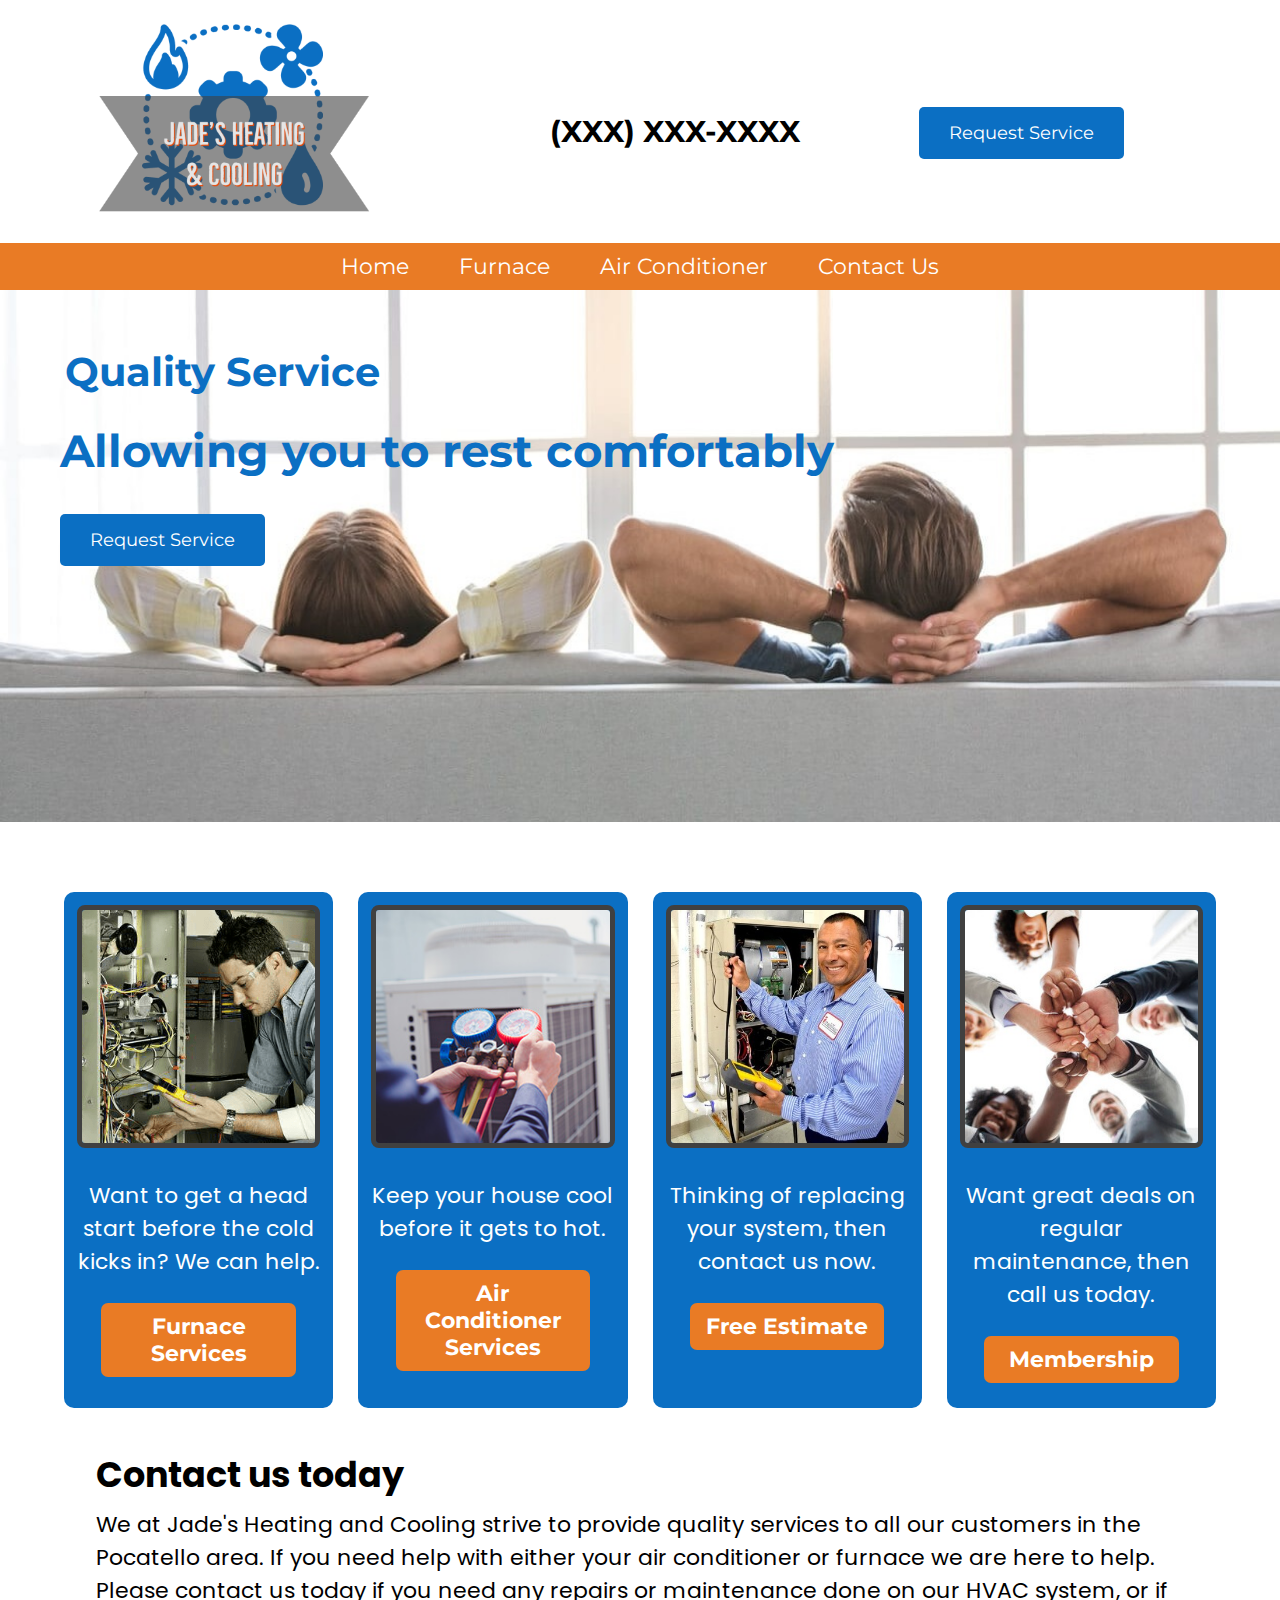
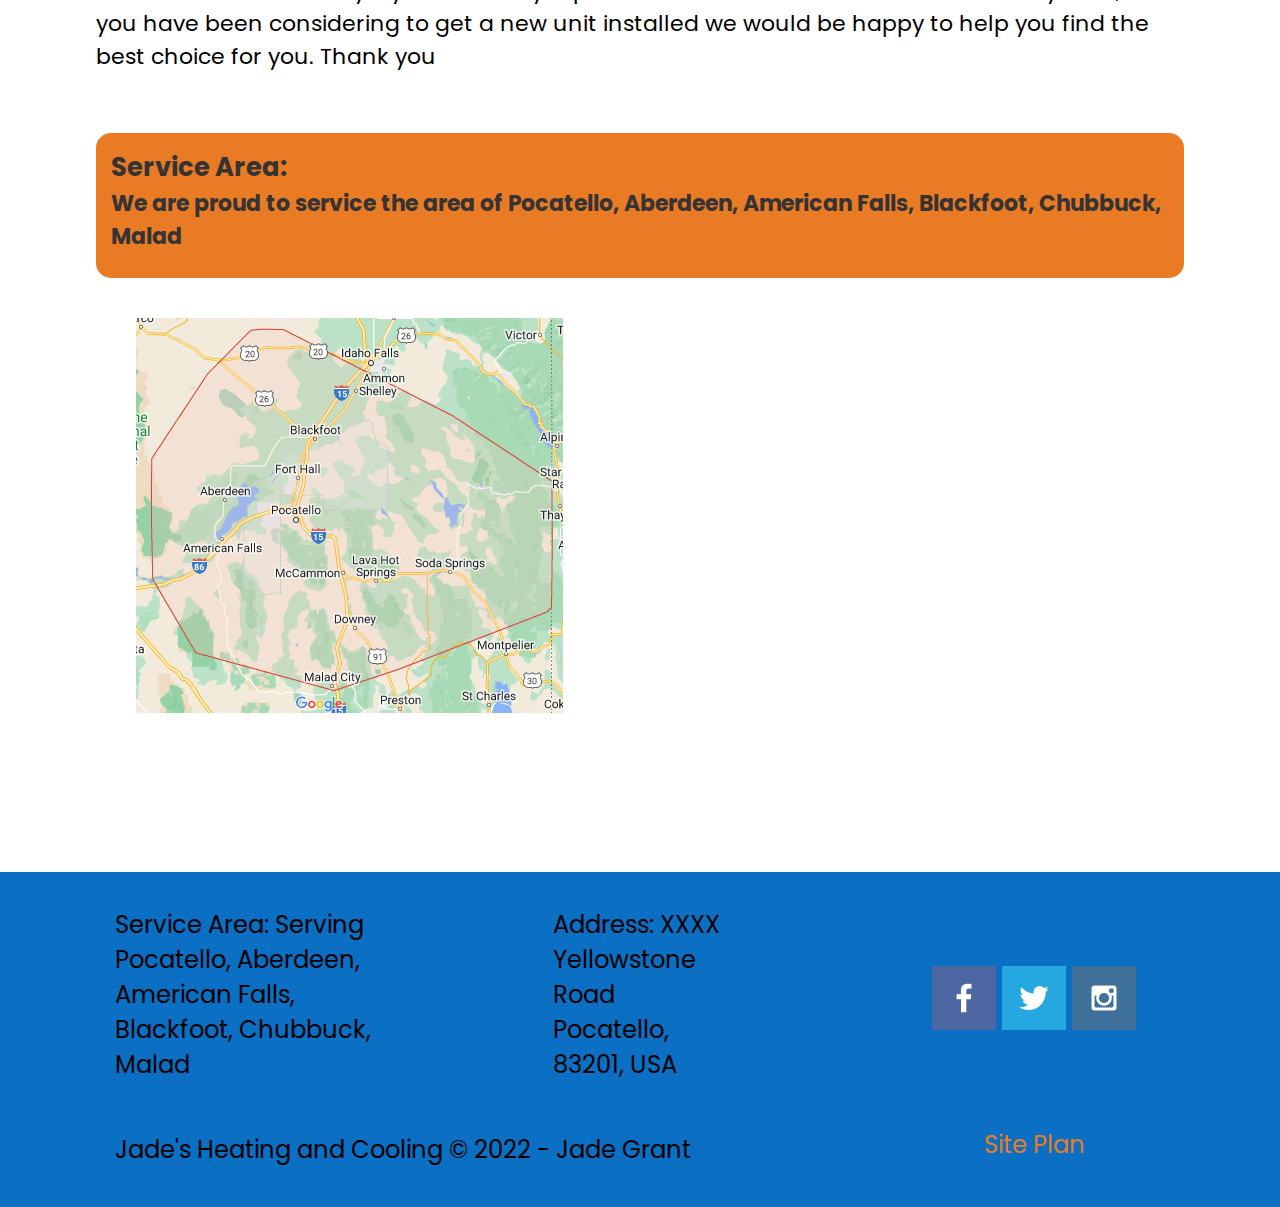
==== jadeshvac/index.html @ 825018c3 "new file:   jadeshvac/images/area-map.png 	modified:   jadeshvac/images/furnace-inspection.jpg 	modi" ====
<!DOCTYPE html>
<html lang="en">
<head>
    <meta charset="UTF-8">
    <meta http-equiv="X-UA-Compatible" content="IE=edge">
    <meta name="viewport" content="width=device-width, initial-scale=1.0">
    <title>Jade's Heating and Cooling | Home</title>
    <link rel="stylesheet" href="styles/style.css">
</head>
<body>
<div id="content">
<header> 
    <div class="header-top">
        <a id="logo_link" href="index.html">
            <img class="logo"  src="images/logo-trans.png" alt="jade's heating and cooling logo">
        </a>
        <h1 class="phone-number">(XXX) XXX-XXXX</h1>
        <div class="button-box"> 
            <a class="request-button" href="contactus.html">Request Service</a>
        </div>
    </div>
    <nav>
        <a href="index.html">Home</a>
        <a href="furnace.html">Furnace</a>
        <a href="air-conditioner.html">Air Conditioner</a>
        <a href="contactus.html">Contact Us</a>
    </nav>
</header>

<div id="hero">  
    <img id="hero-img" src="images/home-comfort.jpg" alt="Two people leaning back comfortably on a couch"> 
    <h2>Quality Service</h2>
    <h1>Allowing you to rest comfortably</h1> 
    <div class="hero-button-box"> 
         <a class="request-button" href="contactus.html">Request Service</a>
    </div>
</div>

<main> 
    <div class="home-grid">
        <section id="furnace" class="card"> 
            <a href="furnace.html">
            <img class="card-img" src="images/technician-working.png" alt="Man working on furnace">
            <p>Want to get a head start before the cold kicks in? We can help.</p>
            <div class="card-button">
                <h2>Furnace Services</h2>
            </div>
            </a>
        </section>

        <section id="air-conditioner" class="card"> 
            <a href="air-conditioner.html">
            <img class="card-img" src="images/ac-service.jpg" alt="Man working on AC">
            <p>Keep your house cool before it gets to hot.</p>
            <div class="card-button">
                <h2>Air Conditioner Services</h2>
            </div>
            </a>
        </section>

        <section id="estimates" class="card"> 
            <a href="contactus.html">
            <img class="card-img" src="images/furnace-inspection.jpg" alt="Man inspecting furnace ">
            <p>Thinking of replacing your system, then contact us now.</p>
            <div class="card-button">
                <h2>Free Estimate</h2>
            </div>
            </a>
        </section>

        <section id="membership" class="card"> 
            <a href="contactus.html">
            <img class="card-img" src="images/successful-happy-business-team.jpg" alt="group of people putting there fists together">
            <p>Want great deals on regular maintenance, then call us today.</p>
            <div class="card-button">
                <h2>Membership</h2>
            </div>
            </a>
        </section>
        </div>

    <div class="information"> 
        <h1 class="msg-title">Contact us today</h1>
        <p>We at Jade's Heating and Cooling strive to provide quality services to all our customers in the Pocatello
            area. If you need help with either your air conditioner or furnace we are here to help. Please contact
            us today if you need any repairs or maintenance done on our HVAC system, or if you have been
            considering to get a new unit installed we would be happy to help you find the best choice for you. Thank you</p>
        <div class="service-background">
            <h3>Service Area:</h3>
            <h4>We are proud to service the area of Pocatello, Aberdeen, American Falls, Blackfoot, Chubbuck, Malad</h4>
        </div>
        <img src="images/area-map.png" alt="Map of the area"> 
    </div>

</main> 
<footer> 
    <p class="site-plan"><a href="siteplan.html">Site Plan</a></p>
    <p class="service-area">Service Area:
        Serving Pocatello, Aberdeen, American Falls, Blackfoot, Chubbuck, Malad </p>
    <p class="address"> Address:
        XXXX Yellowstone Road
        Pocatello, 83201, USA</p>
    <p class="copy-right">Jade's Heating and Cooling &copy; 2022 - Jade Grant</p>

    <div class="social">
        <a href="https://facebook.com" target="_blank">
            <img src="images/facebook.png" alt="fb icon">
        </a>
        <a href="https://twitter.com" target="_blank">
            <img src="images/twitter.png" alt="twitter icon">
        </a>
        <a href="https://instagram.com" target="_blank">
            <img src="images/instagram.png" alt="instagram icon">
        </a>
    </div>
</footer>
</div>
</body>

</html>
---- jadeshvac/styles/style.css ----
@import url('https://fonts.googleapis.com/css2?family=Montserrat:wght@700&family=Poppins&family=Roboto&display=swap');




body {
    background-color: white;
    font-family: "Poppins", "Roboto", "sans-serif";
    font-size: 22px;
    margin: 0;
    padding: 0;
}

header{
    font-family: "Montserrat", serif;
}
.header-top{
    max-width: 1100px ;
    display: grid;
    grid-template-columns: repeat(1fr, 3) ;
    width: 85%;
    margin: auto;
    margin-top: 20px;
}
#logo_link {
    width: 275px;
    grid-column: 1/2 ;
    margin-bottom: 20px;
}  
.logo{
    width: 275px;
}
.phone-number{ 
    margin: auto;
    width: 100%;
    grid-column: 2/3;
    font-size: 30px;
    text-align: center;
}
.button-box{
    margin: auto;
    grid-column: 3/4;
    text-align: center;
}

nav {
    background-color: #E97B25;
    display: flex;
    justify-content: center;
}
nav a{
    text-align: center;
    color: white;
    text-decoration: none;
    font-size: 1em;
    padding: 10px;
    padding-left: 25px;
    padding-right: 25px;
}
nav a:hover{
    background-color: #0b6fc3;
    color: white;
}

#hero {
    margin-bottom: 70px;
    display: grid;
    grid-template-rows: .5fr 1fr 1fr 1fr 3fr;
    color: #0b6fc3;
    font-family: "Montserrat", serif;
}
#hero-img{
    width: 100%; 
    grid-column: 1/3;
    grid-row: 1/7;
    z-index: -1;
}
#hero h2 {
    font-size: 40px;
    margin: auto 55px;
    grid-column: 1/2;
    grid-row: 2/3;
    color: #0b6fc3;
}
#hero h1{
    grid-column: 1/2;
    grid-row: 3/4;
    margin: auto 60px;
    font-size: 45px;
    margin-top: 10px;  
}
.hero-button-box{
    grid-column: 1/2;
    grid-row: 4/5;
    margin: auto 60px;
    margin-top: 30px;
}

.request-button{
    background-color: #0b6fc3;
    color: white;
    text-decoration: none;
    font-size: 18px;
    padding: 15px 30px;
    margin-top: 50px;
    border-radius: 5px;
}
.request-button:hover {
    background-color: #0b6fc3;
    color: #404040;
}


.home-grid{
    display: grid;
    grid-template-columns: 1fr 1fr 1fr 1fr;
    grid-gap: 25px;
    margin: auto;
    width: 90%
}
#furnace {
    grid-column: 1/2;
}
#air-conditioner {
    grid-column: 2/3;
}
#estimates {
    grid-column: 3/4;
}
#membership {
    grid-column: 4/5;
}

.card{
    background-color: #0b6fc3;
    padding: 13px 13px 20px 13px;
    text-decoration: none;
    text-align: center;
    border-radius: 10px;
}
.card-img{
    border: 5px solid #404040;
    width: 100%;
    border-radius: 8px;
    box-sizing: border-box;
}
.card-button:hover{
    opacity: .85;
    transform: scale(1.05);
    
}
.card-button {
    width: 80%;
    margin: 5px auto;
    background-color: #E97B25;
    margin-top: 10px;
    border-radius: 7px;
    font-family: "Montserrat", serif;

}
.card a{
    text-decoration: none;
    color: white;
}
h2 {
    margin: 0;
    font-size: 1em;
    color: white;
    padding: 10px;
}
main section p {
    margin-bottom: 25px;
    
} 



.information{
    max-width: 1100px ;
    width: 85%;
    margin: auto;
}
.msg-title{
    font-size: 35px;
    margin-top: 40px;
    margin-bottom: -15px;
}
.information p{
    margin-bottom: 60px;
}
.service-background{
    background-color: #E97B25;
    color: #353333;
    padding: 15px;
    border-radius: 15px;
    margin: auto;
    margin-bottom: 40px;    
}
.information h3 {
    margin: auto;
}
.information h4 {
    margin: auto;
    margin-bottom: 10px;
}
.information img{
    margin-left: 40px;
}



footer{
    background-color: #0b6fc3;
    padding: 10px 100px 25px 100px;
    margin-top: 150px;
    display: grid;
    grid-template-columns: 1fr .5fr .7fr .5fr 1fr;
    grid-template-rows: 3fr 1fr;
}
footer a:hover{
    color: white;
    text-decoration: underline;
}
.service-area {
    grid-column: 1/2;
    grid-row: 1/2;
    margin: auto;
    padding: 15px;     
}
.address{
    grid-column: 3/4;
    grid-row: 1/2;
    margin: auto;
    padding: 15px;   
}
.social {
    grid-column: 5/6;
    grid-row: 1/2;
    margin: auto;
    padding: 15px; 
}
footer .social img {
    padding-top: 15px;
}  
.copy-right{
    grid-column: 1/5;
    grid-row: 2/3;
    margin: auto 0;
    margin-top: 10px;
    padding: 15px; 
}
footer p {
    font-size: 1.1em;
} 
footer a {
    color: #E97B25;
    text-decoration: none;
}
.site-plan {
    grid-column: 5/6;
    grid-row: 2/3;
    margin: auto 0;
    text-align: center;
    padding: 15px; 
}
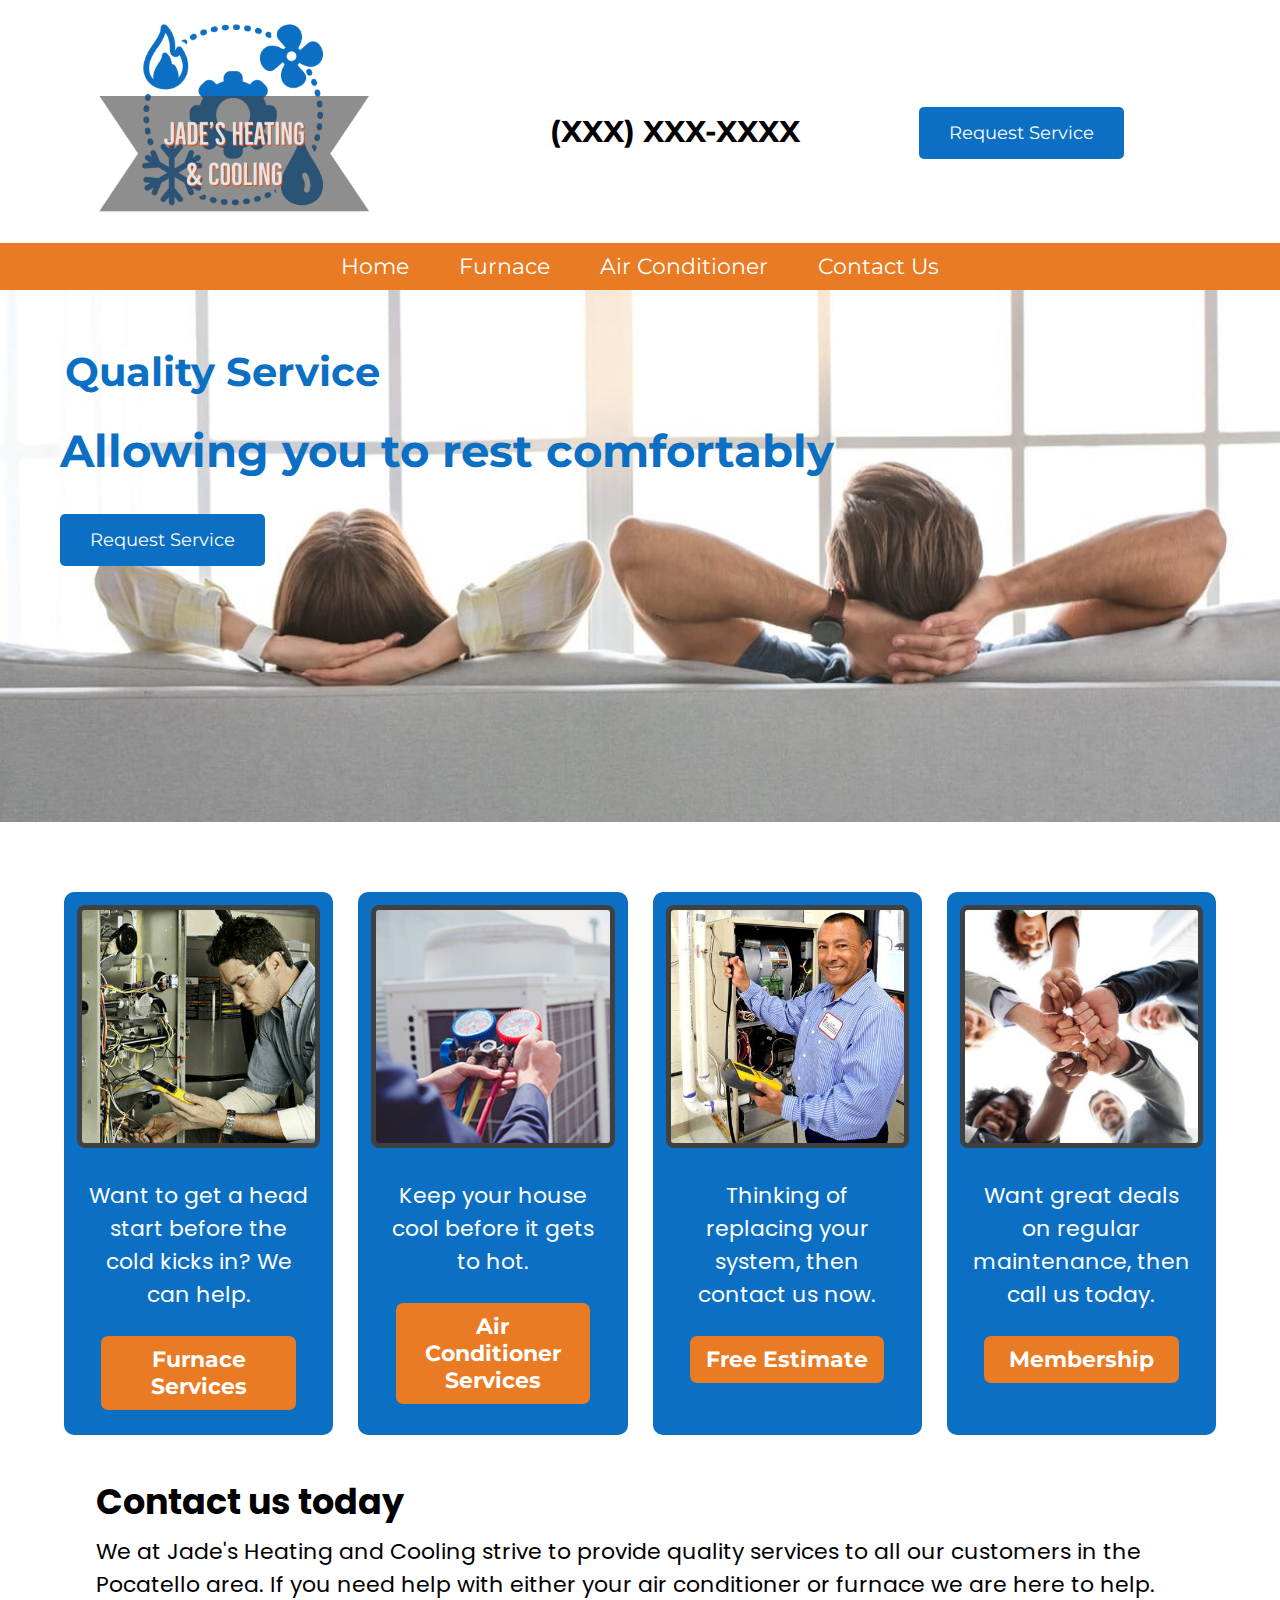
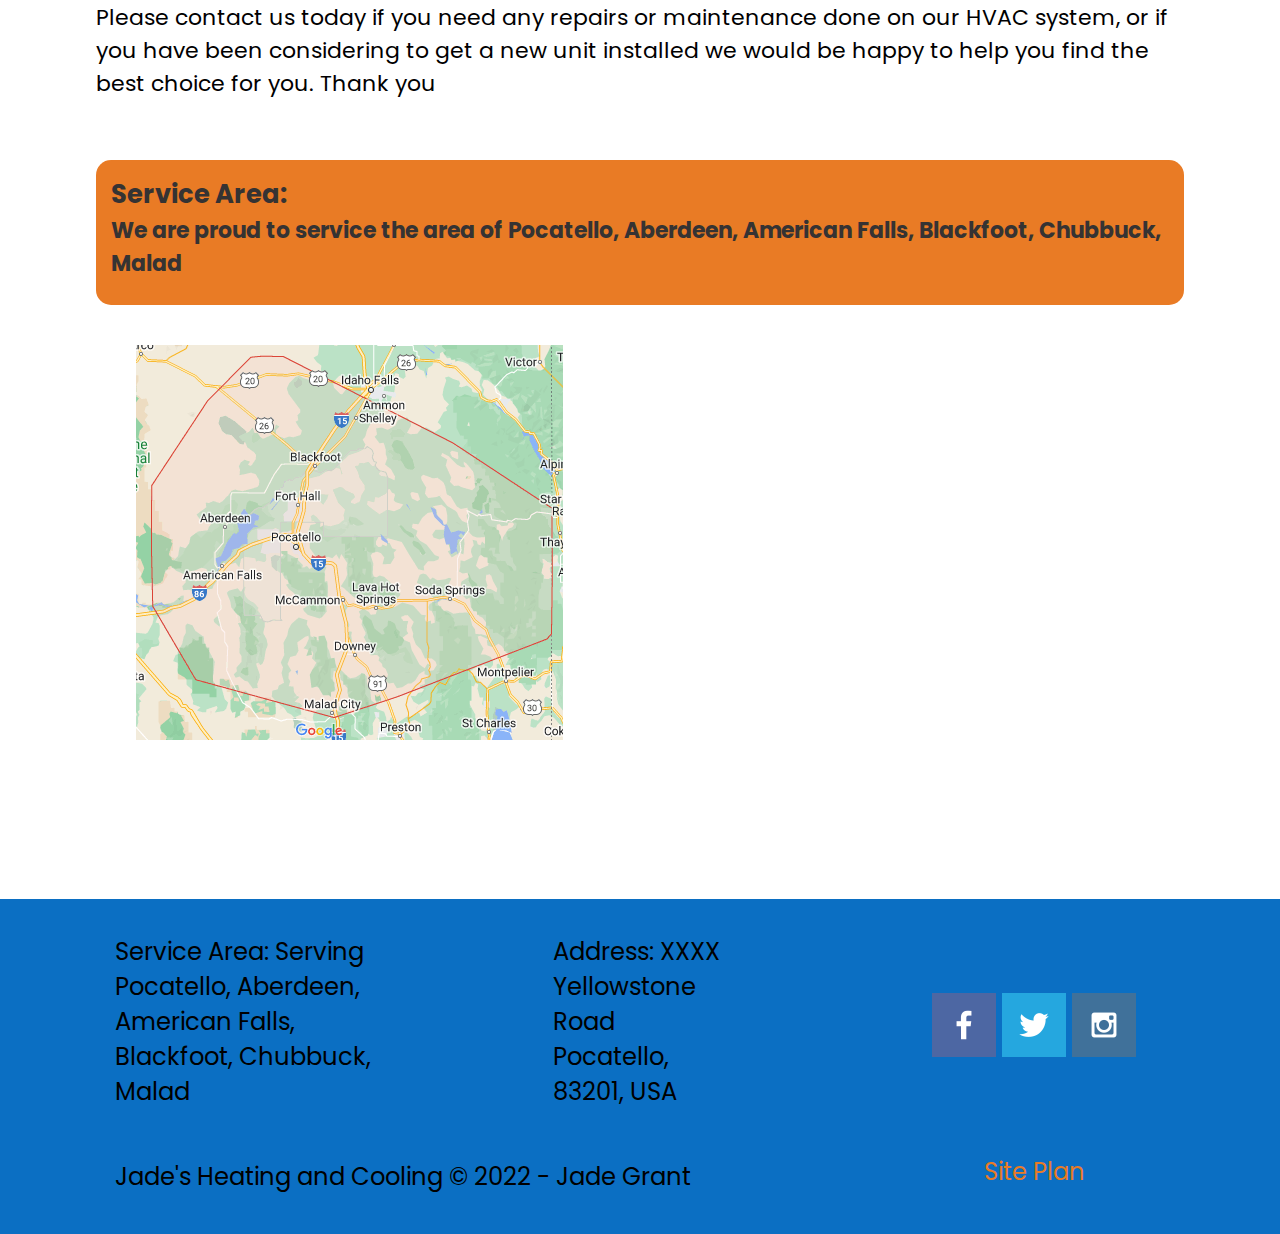
==== commit 4bdb32ff: "modified:   jadeshvac/index.html 	modified:   jadeshvac/styles/style.css" ====
--- a/jadeshvac/index.html
+++ b/jadeshvac/index.html
@@ -37,7 +37,7 @@
 </div>
 
 <main> 
-    <div class="home-grid">
+    <div class="content-grid">
         <section id="furnace" class="card"> 
             <a href="furnace.html">
             <img class="card-img" src="images/technician-working.png" alt="Man working on furnace">
--- a/jadeshvac/styles/style.css
+++ b/jadeshvac/styles/style.css
@@ -1,8 +1,4 @@
-
 @import url('https://fonts.googleapis.com/css2?family=Montserrat:wght@700&family=Poppins&family=Roboto&display=swap');
-
-
-
 
 body {
     background-color: white;
@@ -63,6 +59,7 @@
     color: white;
 }
 
+
 #hero {
     margin-bottom: 70px;
     display: grid;
@@ -97,6 +94,7 @@
     margin-top: 30px;
 }
 
+
 .request-button{
     background-color: #0b6fc3;
     color: white;
@@ -108,11 +106,12 @@
 }
 .request-button:hover {
     background-color: #0b6fc3;
-    color: #404040;
-}
-
-
-.home-grid{
+    color: #888888;
+}
+
+
+
+.content-grid{
     display: grid;
     grid-template-columns: 1fr 1fr 1fr 1fr;
     grid-gap: 25px;
@@ -131,6 +130,7 @@
 #membership {
     grid-column: 4/5;
 }
+
 
 .card{
     background-color: #0b6fc3;
@@ -171,7 +171,8 @@
 }
 main section p {
     margin-bottom: 25px;
-    
+    padding-left: 10px;
+    padding-right: 10px;
 } 
 
 
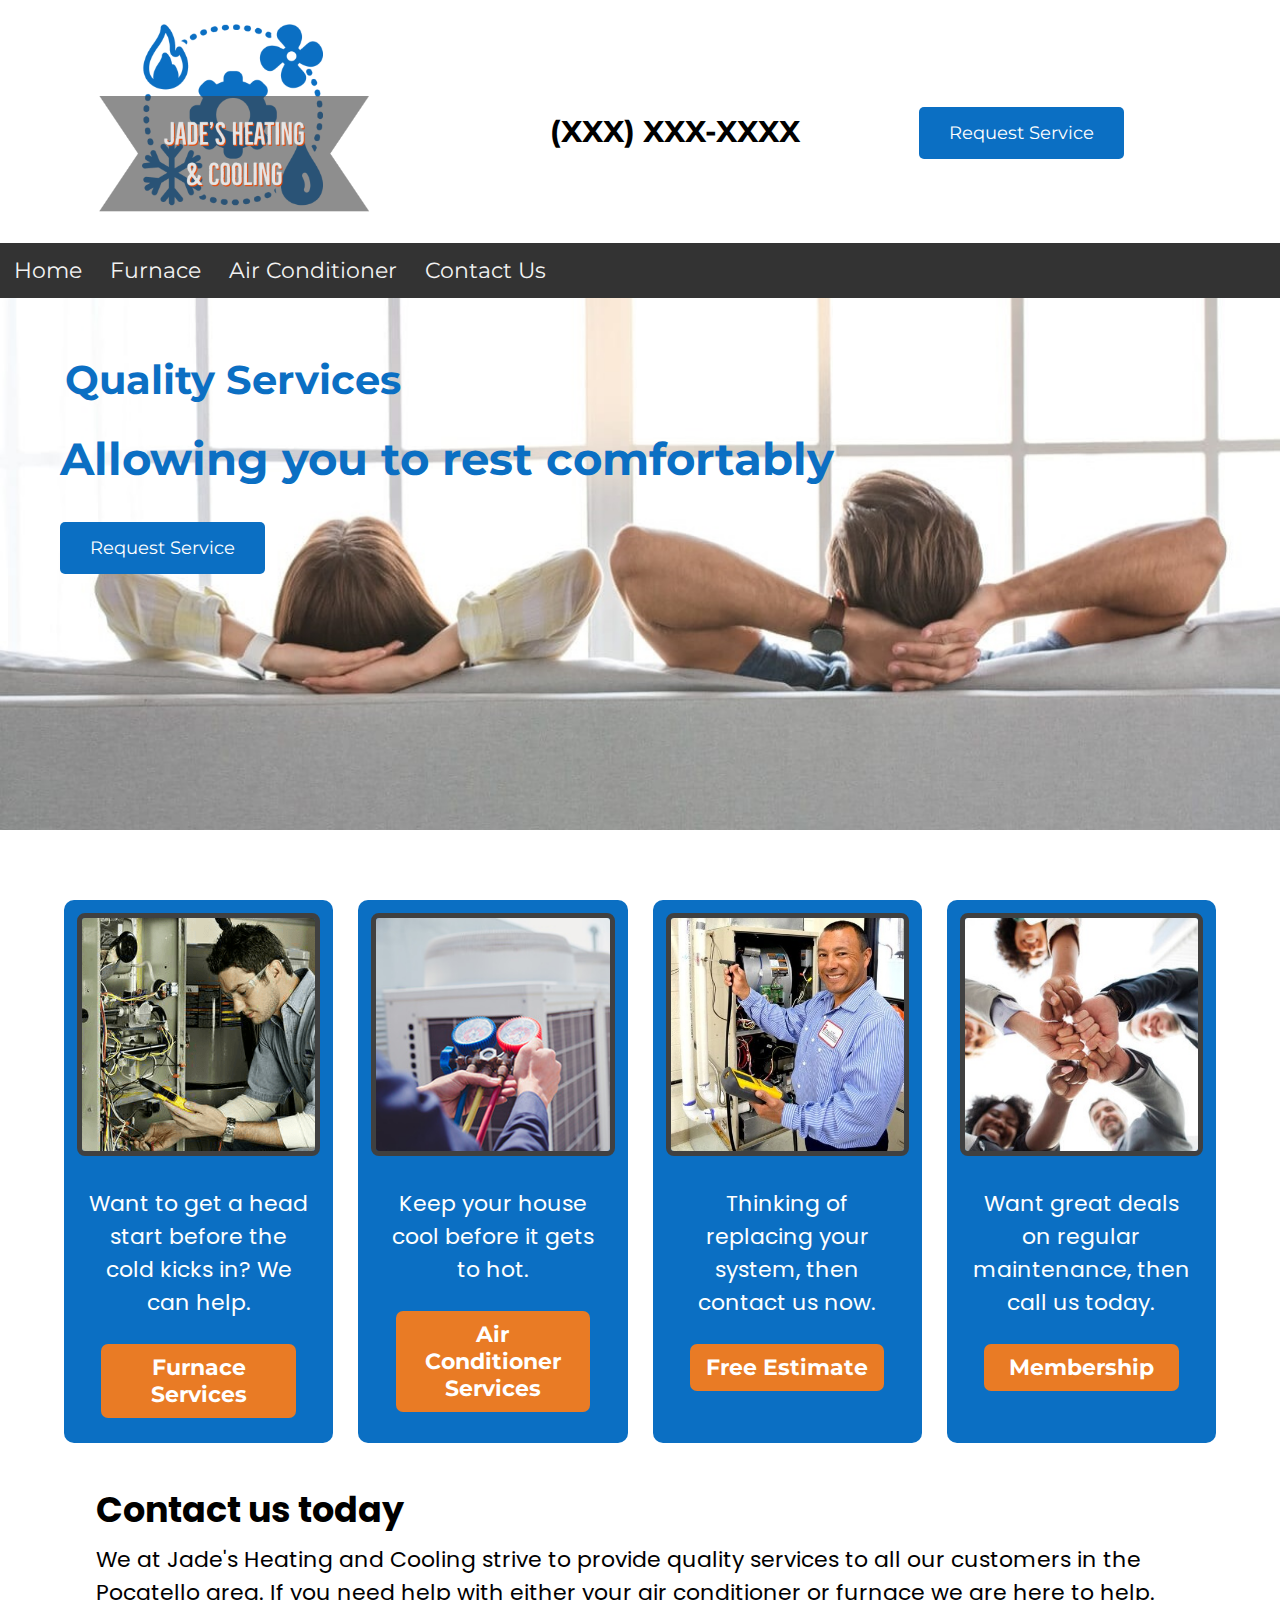
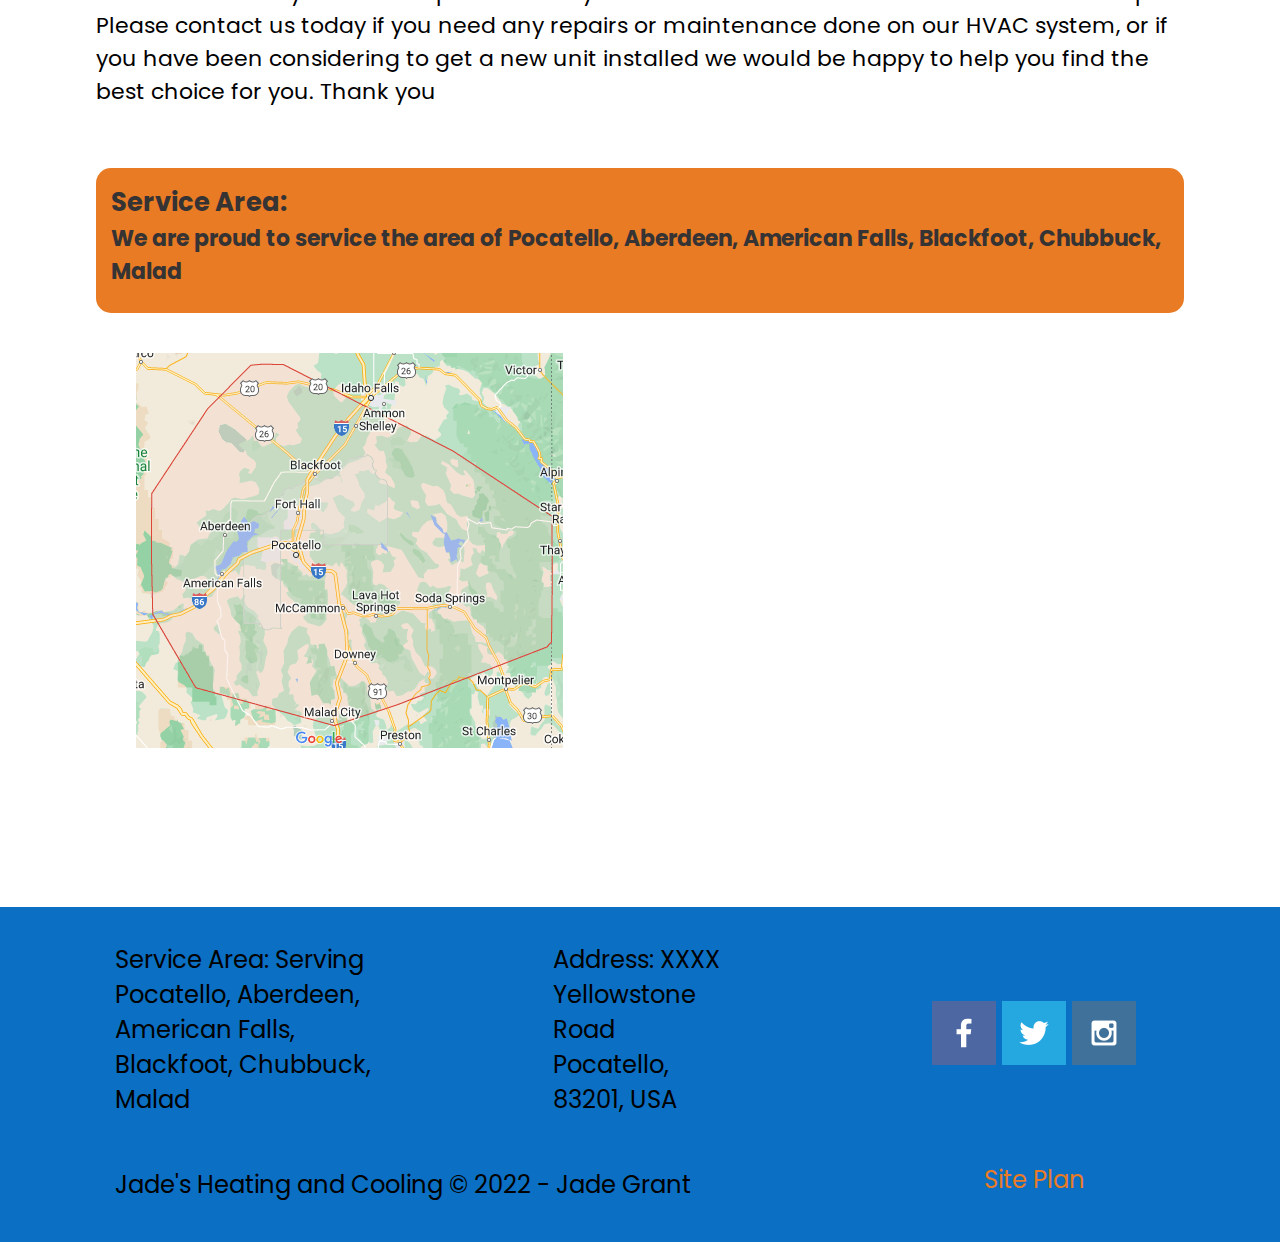
==== commit 75b76200: "modified:   jadeshvac/index.html 	modified:   jadeshvac/styles/style.css" ====
--- a/jadeshvac/index.html
+++ b/jadeshvac/index.html
@@ -19,17 +19,17 @@
             <a class="request-button" href="contactus.html">Request Service</a>
         </div>
     </div>
-    <nav>
+    <div id="navbar">
         <a href="index.html">Home</a>
         <a href="furnace.html">Furnace</a>
         <a href="air-conditioner.html">Air Conditioner</a>
         <a href="contactus.html">Contact Us</a>
-    </nav>
+    </div>
 </header>
 
 <div id="hero">  
     <img id="hero-img" src="images/home-comfort.jpg" alt="Two people leaning back comfortably on a couch"> 
-    <h2>Quality Service</h2>
+    <h2>Quality Services</h2>
     <h1>Allowing you to rest comfortably</h1> 
     <div class="hero-button-box"> 
          <a class="request-button" href="contactus.html">Request Service</a>
@@ -77,7 +77,7 @@
             </div>
             </a>
         </section>
-        </div>
+    </div>
 
     <div class="information"> 
         <h1 class="msg-title">Contact us today</h1>
@@ -91,8 +91,8 @@
         </div>
         <img src="images/area-map.png" alt="Map of the area"> 
     </div>
+</main> 
 
-</main> 
 <footer> 
     <p class="site-plan"><a href="siteplan.html">Site Plan</a></p>
     <p class="service-area">Service Area:
@@ -117,4 +117,23 @@
 </div>
 </body>
 
-</html>+</html>
+<script>
+    // When the user scrolls the page, execute myFunction
+window.onscroll = function() {myFunction()};
+
+// Get the navbar
+var navbar = document.getElementById("navbar");
+
+// Get the offset position of the navbar
+var sticky = navbar.offsetTop;
+
+// Add the sticky class to the navbar when you reach its scroll position. Remove "sticky" when you leave the scroll position
+function myFunction() {
+  if (window.pageYOffset >= sticky) {
+    navbar.classList.add("sticky")
+  } else {
+    navbar.classList.remove("sticky");
+  }
+}
+</script>--- a/jadeshvac/styles/style.css
+++ b/jadeshvac/styles/style.css
@@ -40,6 +40,81 @@
     text-align: center;
 }
 
+
+
+/* Style the navbar */
+#navbar {
+    overflow: hidden;
+    background-color: #333;
+  }
+  
+  /* Navbar links */
+  #navbar a {
+    float: left;
+    display: block;
+    color: #f2f2f2;
+    text-align: center;
+    padding: 14px;
+    text-decoration: none;
+  }
+  
+  /* Page content */
+  .content {
+    padding: 16px;
+  }
+  
+  /* The sticky class is added to the navbar with JS when it reaches its scroll position */
+  .sticky {
+    position: fixed;
+    top: 0;
+    width: 100%;
+  }
+  
+  /* Add some top padding to the page content to prevent sudden quick movement (as the navigation bar gets a new position at the top of the page (position:fixed and top:0) */
+  .sticky + .content {
+    padding-top: 60px;
+  }
+
+
+/* #navbar {
+    overflow: hidden;
+    background-color: #E97B25;
+    display: flex;
+    justify-content: center;
+  }
+  
+  #navbar a {
+    color: white;
+    text-align: center;
+    padding: 10px;
+    padding-left: 25px;
+    padding-right: 25px;
+    text-decoration: none;
+  }
+  #navbar a:hover{
+    background-color: #0b6fc3;
+    color: white;
+  }
+
+  .content {
+    padding: 50px;
+  }
+  
+  .sticky {
+    position: fixed;
+    top: 0;
+    width: 100%;
+  }
+  
+  .sticky + .content {
+    padding-top: 60px;
+  } */
+
+
+
+
+
+/* 
 nav {
     background-color: #E97B25;
     display: flex;
@@ -57,8 +132,7 @@
 nav a:hover{
     background-color: #0b6fc3;
     color: white;
-}
-
+} */
 
 #hero {
     margin-bottom: 70px;
@@ -208,7 +282,6 @@
 .information img{
     margin-left: 40px;
 }
-
 
 
 footer{
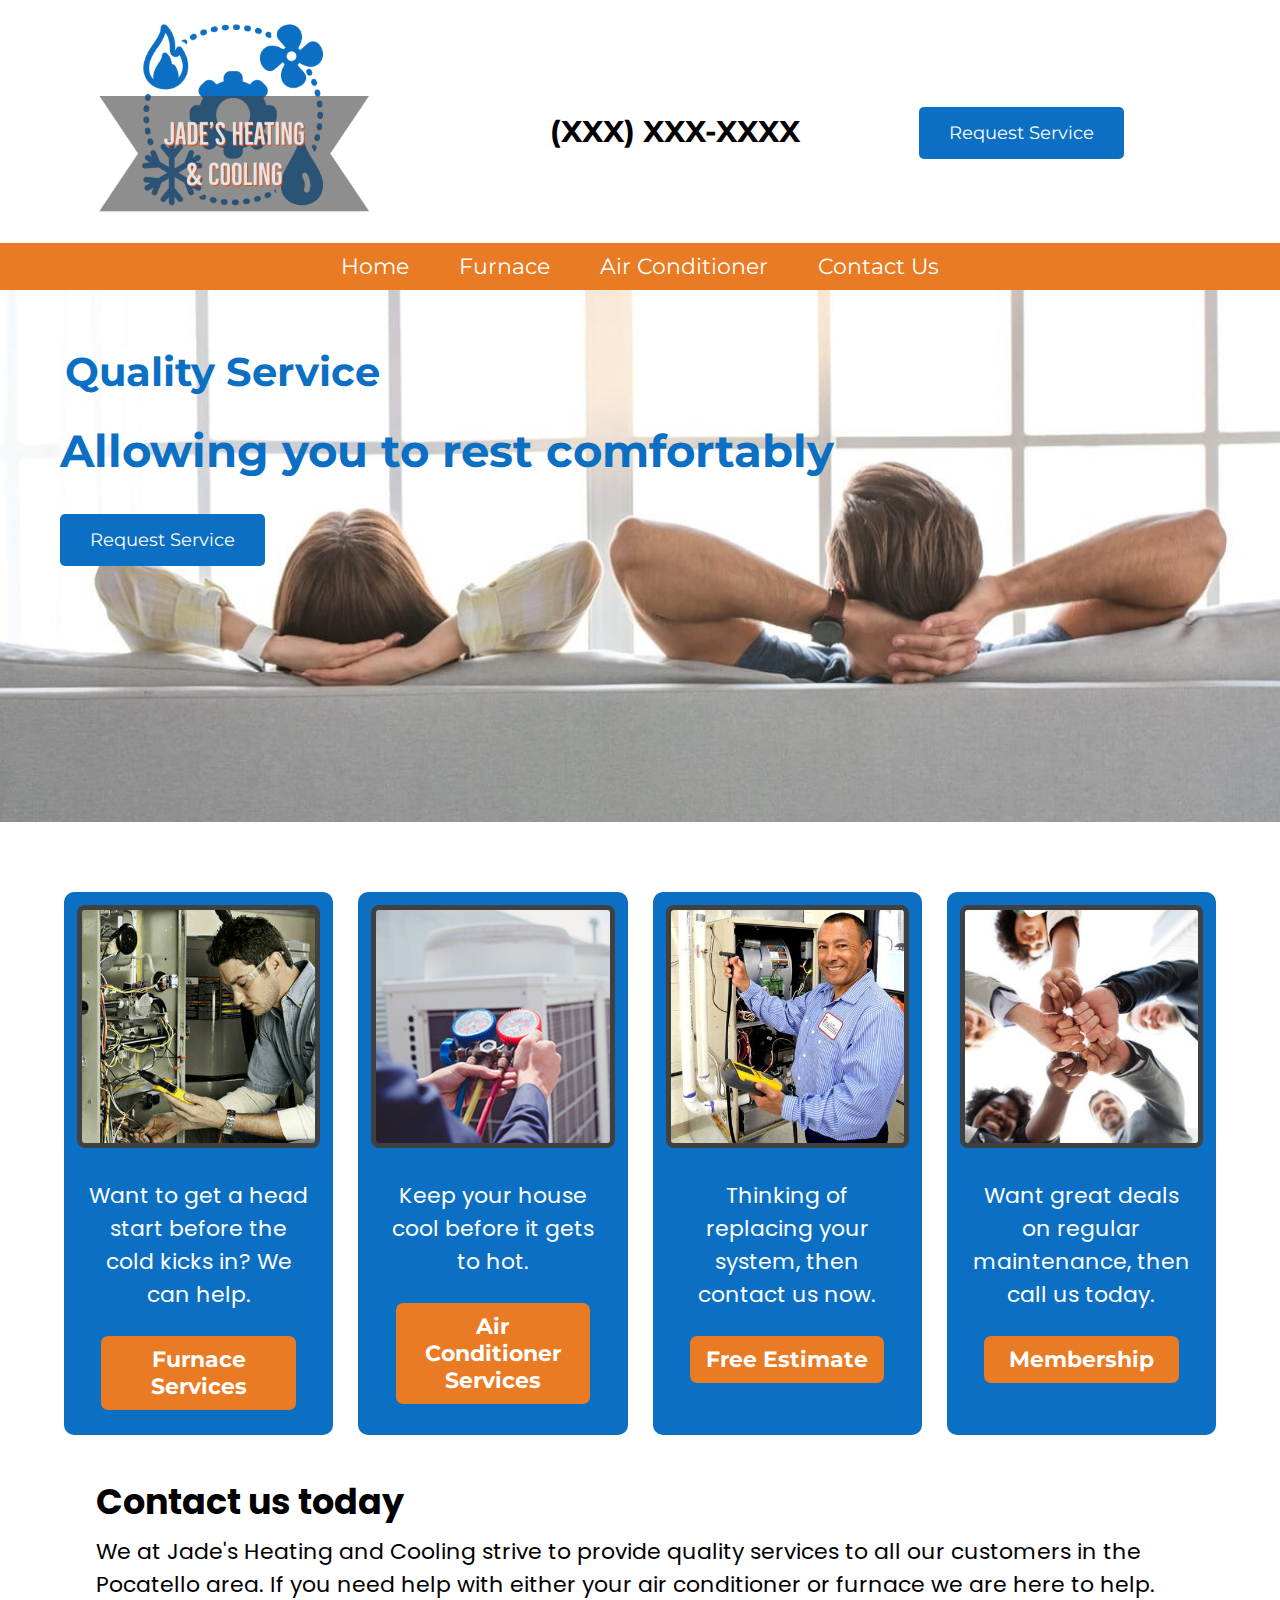
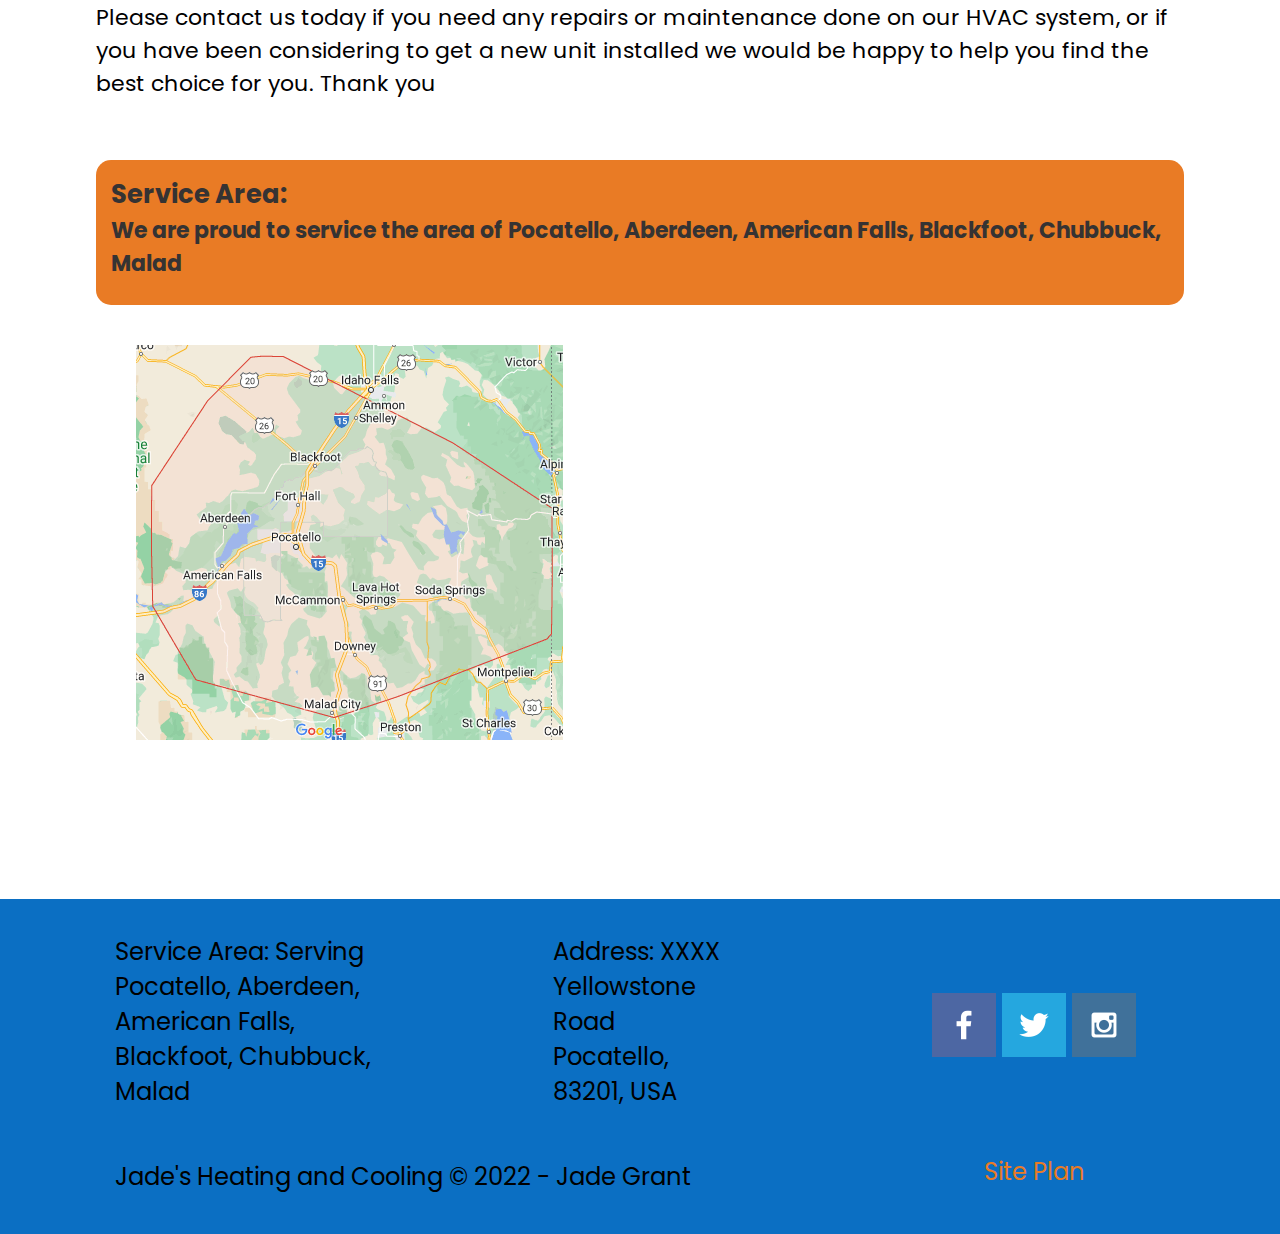
==== commit 34ad43f0: "modified:   jadeshvac/index.html 	modified:   jadeshvac/styles/style.css" ====
--- a/jadeshvac/index.html
+++ b/jadeshvac/index.html
@@ -29,7 +29,7 @@
 
 <div id="hero">  
     <img id="hero-img" src="images/home-comfort.jpg" alt="Two people leaning back comfortably on a couch"> 
-    <h2>Quality Services</h2>
+    <h2>Quality Service</h2>
     <h1>Allowing you to rest comfortably</h1> 
     <div class="hero-button-box"> 
          <a class="request-button" href="contactus.html">Request Service</a>
--- a/jadeshvac/styles/style.css
+++ b/jadeshvac/styles/style.css
@@ -45,16 +45,20 @@
 /* Style the navbar */
 #navbar {
     overflow: hidden;
-    background-color: #333;
+    background-color: #E97B25;
+    display: flex;
+    justify-content: center;
   }
   
   /* Navbar links */
   #navbar a {
     float: left;
     display: block;
-    color: #f2f2f2;
-    text-align: center;
-    padding: 14px;
+    color: white;
+    text-align: center;
+    padding: 10px;
+    padding-left: 25px;
+    padding-right: 25px;
     text-decoration: none;
   }
   
@@ -74,46 +78,6 @@
   .sticky + .content {
     padding-top: 60px;
   }
-
-
-/* #navbar {
-    overflow: hidden;
-    background-color: #E97B25;
-    display: flex;
-    justify-content: center;
-  }
-  
-  #navbar a {
-    color: white;
-    text-align: center;
-    padding: 10px;
-    padding-left: 25px;
-    padding-right: 25px;
-    text-decoration: none;
-  }
-  #navbar a:hover{
-    background-color: #0b6fc3;
-    color: white;
-  }
-
-  .content {
-    padding: 50px;
-  }
-  
-  .sticky {
-    position: fixed;
-    top: 0;
-    width: 100%;
-  }
-  
-  .sticky + .content {
-    padding-top: 60px;
-  } */
-
-
-
-
-
 /* 
 nav {
     background-color: #E97B25;
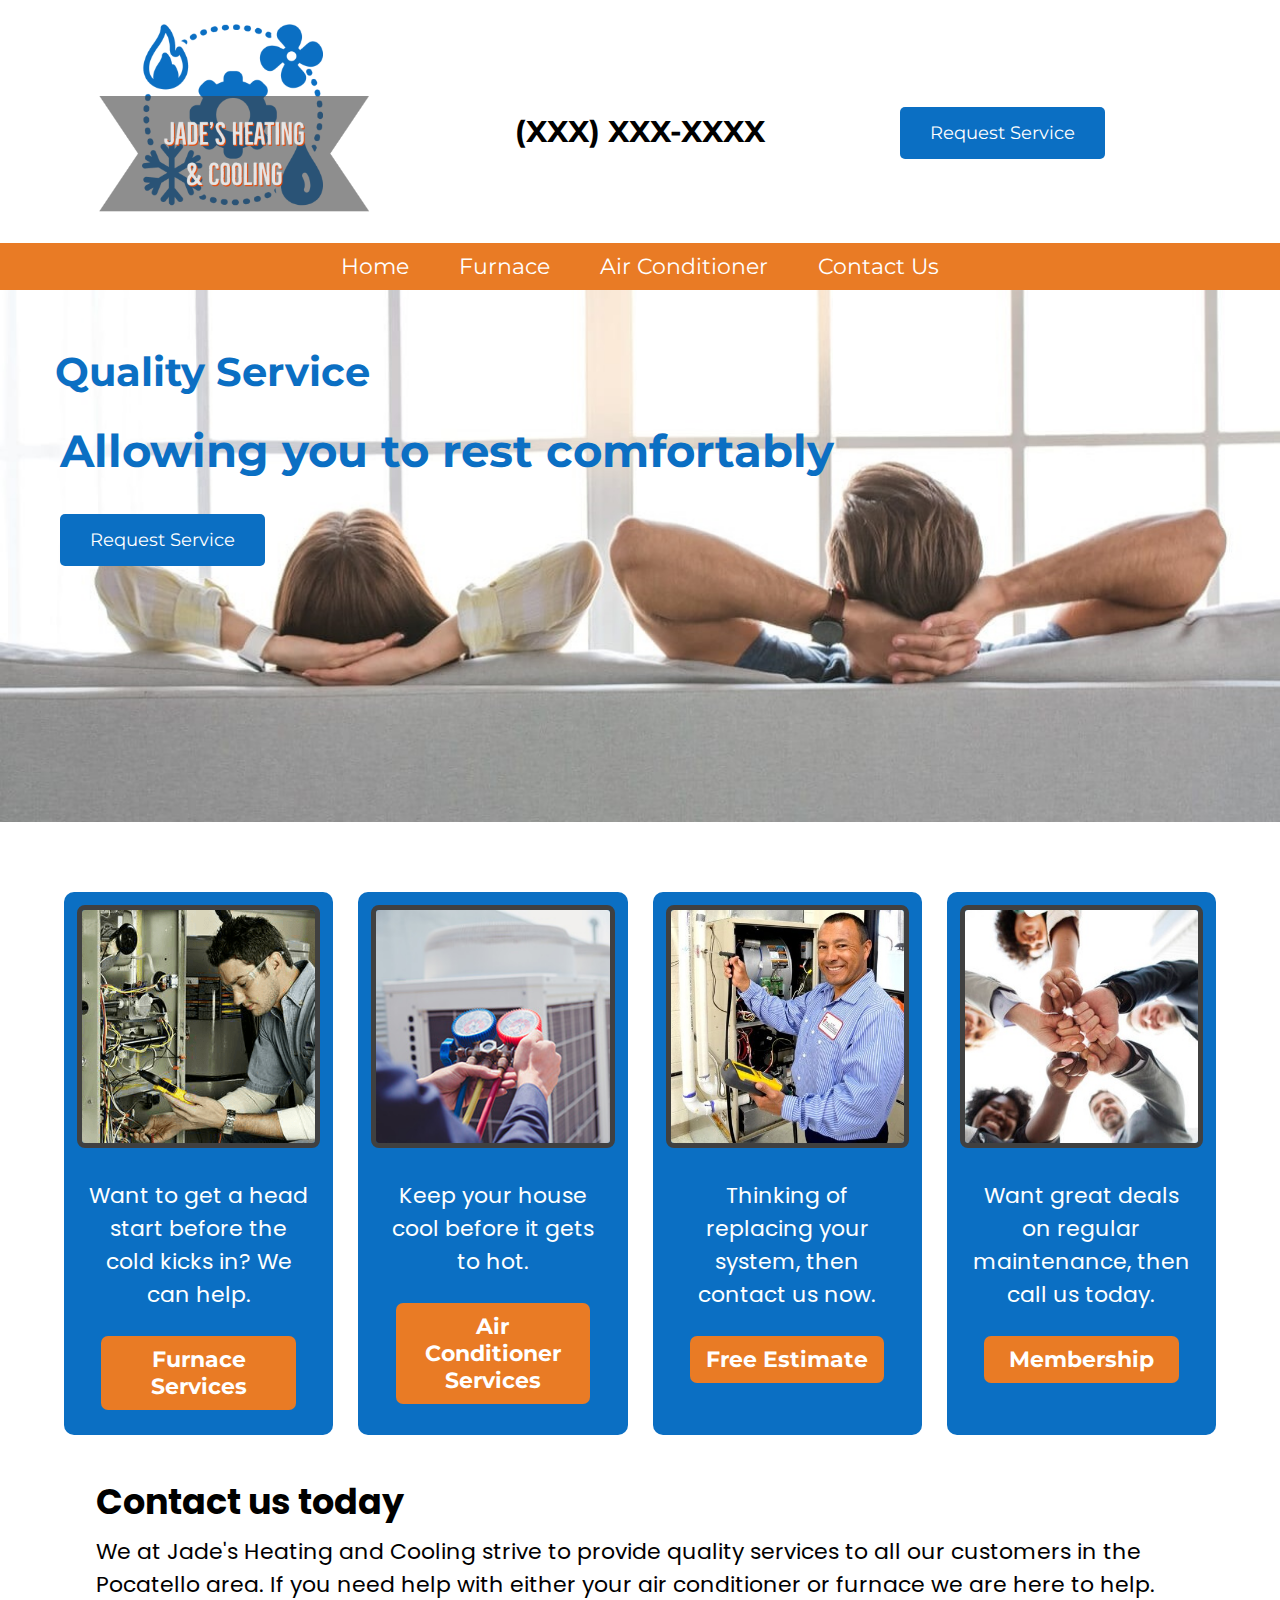
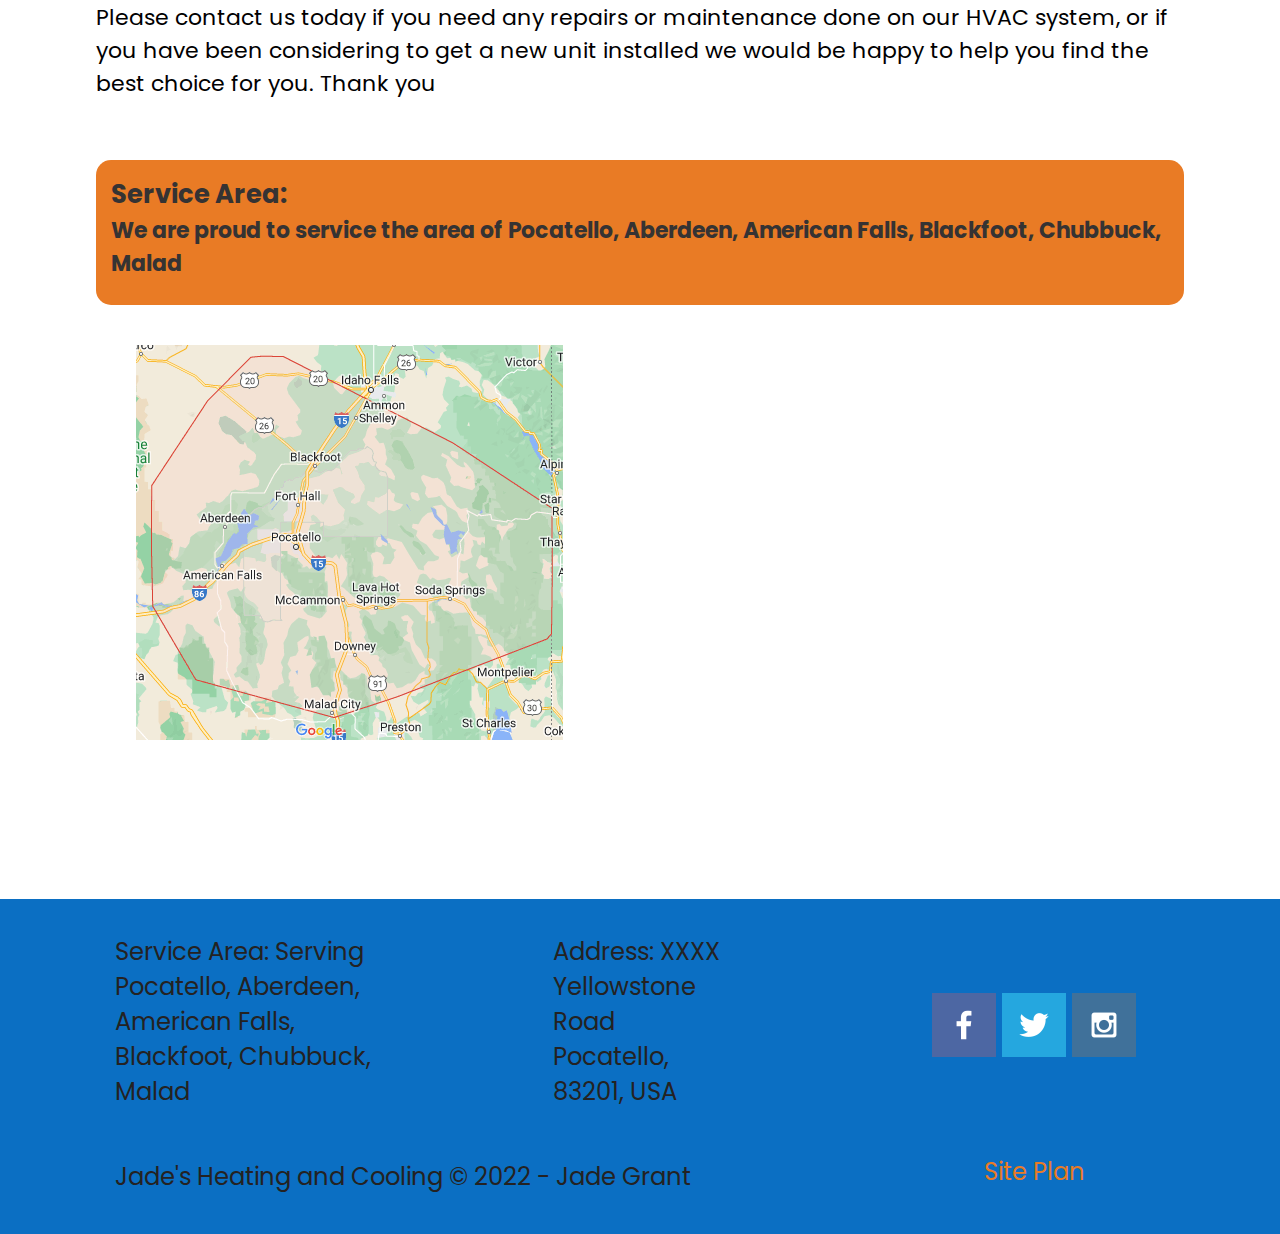
==== commit bd237e9e: "modified:   jadeshvac/air-conditioner.html 	modified:   jadeshvac/furnace.html 	modified:   jadeshva" ====
--- a/jadeshvac/index.html
+++ b/jadeshvac/index.html
@@ -115,9 +115,7 @@
     </div>
 </footer>
 </div>
-</body>
 
-</html>
 <script>
     // When the user scrolls the page, execute myFunction
 window.onscroll = function() {myFunction()};
@@ -136,4 +134,7 @@
     navbar.classList.remove("sticky");
   }
 }
-</script>+</script>
+
+</body>
+</html>--- a/jadeshvac/styles/style.css
+++ b/jadeshvac/styles/style.css
@@ -14,7 +14,7 @@
 .header-top{
     max-width: 1100px ;
     display: grid;
-    grid-template-columns: repeat(1fr, 3) ;
+    grid-template-columns: 1fr 1fr 1fr ;
     width: 85%;
     margin: auto;
     margin-top: 20px;
@@ -40,18 +40,16 @@
     text-align: center;
 }
 
-
-
 /* Style the navbar */
 #navbar {
     overflow: hidden;
     background-color: #E97B25;
     display: flex;
     justify-content: center;
-  }
+}
   
-  /* Navbar links */
-  #navbar a {
+/* Navbar links */
+#navbar a {
     float: left;
     display: block;
     color: white;
@@ -60,24 +58,24 @@
     padding-left: 25px;
     padding-right: 25px;
     text-decoration: none;
-  }
+}
   
-  /* Page content */
-  .content {
+/* Page content */
+.content {
     padding: 16px;
-  }
+}
   
-  /* The sticky class is added to the navbar with JS when it reaches its scroll position */
-  .sticky {
+/* The sticky class is added to the navbar with JS when it reaches its scroll position */
+.sticky {
     position: fixed;
     top: 0;
     width: 100%;
-  }
+}
   
-  /* Add some top padding to the page content to prevent sudden quick movement (as the navigation bar gets a new position at the top of the page (position:fixed and top:0) */
-  .sticky + .content {
+/* Add some top padding to the page content to prevent sudden quick movement (as the navigation bar gets a new position at the top of the page (position:fixed and top:0) */
+.sticky + .content {
     padding-top: 60px;
-  }
+}
 /* 
 nav {
     background-color: #E97B25;
@@ -201,13 +199,13 @@
     text-decoration: none;
     color: white;
 }
-h2 {
+.card h2 {
     margin: 0;
     font-size: 1em;
     color: white;
     padding: 10px;
 }
-main section p {
+.card p {
     margin-bottom: 25px;
     padding-left: 10px;
     padding-right: 10px;
@@ -250,6 +248,7 @@
 
 footer{
     background-color: #0b6fc3;
+    color: #242222;
     padding: 10px 100px 25px 100px;
     margin-top: 150px;
     display: grid;
@@ -303,3 +302,125 @@
     padding: 15px; 
 }
 
+/* Subpage content */
+.furnace-page {
+    max-width: 1600px;
+    margin: auto;
+}
+
+.sub-grid {
+    display: grid;
+    grid-template-columns: 4fr 2fr;
+    grid-gap: 30px;
+    margin: 0 auto ;
+    width: 90%;
+}
+
+.title-box {
+    grid-column: 1/3;
+    grid-row: 1/2;
+    width: 50%;
+    margin: auto;
+    text-align: center;
+    margin-bottom: -20px;
+    font-size: 20px;
+    font-family: "Montserrat", serif;
+}
+
+.furnace-repair {
+    grid-column: 1/2;
+    grid-row: 2/4;
+}
+.furnace-maintenance {
+    grid-column: 2/3;
+    grid-row: 2/3;
+} 
+.furnace-installation {
+    grid-column: 2/3;
+    grid-row: 3/4;
+}
+
+.title-box h1, .furnace-repair, .furnace-maintenance, .furnace-installation {
+    background-color: #0b6fc3;
+    color: #242222;
+    border-radius: 20px;
+}
+.title-box h1 {
+    padding: 20px;
+}
+.furnace-repair, .furnace-maintenance, .furnace-installation {
+    padding: 40px;
+}
+
+
+.furnace-page h2 {
+    text-align: center;
+    font-family: "Montserrat", serif;
+    padding-bottom: 35px;
+    margin: auto 0;
+}
+
+.furnace-page h3 {
+    font-size: 1.05em;
+}
+.furnace-maintenance h3, .furnace-installation h3{
+    text-align: center;
+    margin: auto 0;
+}
+.furnace-maintenance h4 {
+    padding: 25px;
+    margin-top: -15px;
+    text-align: center;
+}
+
+
+.furnace-repair p {
+    font-size: .85em;
+    padding: 3px;
+    margin: auto;
+ }
+.furnace-maintenance p {
+    font-size: .85em;
+    padding-bottom: 25px; 
+}
+.furnace-installation p {
+    font-size: .85em;
+}
+
+
+.furnace-page img{
+    border: solid 5px #E97B25;
+}
+.furnace-img-thermostat{
+    float: right;
+    max-width: 300px;
+    margin-left: 20px;
+    margin-top: 70px;
+}
+.furnace-img-filter{
+    float: left;
+    max-width: 320px;  
+    margin-right: 20px;
+    margin-top: 90px;
+}
+.furnace-img-repair{
+    width: 75%;
+    margin: auto;
+    display: block; 
+}
+.furnace-img-install{
+    width: 80%;
+    margin: auto;
+    margin-bottom: 35px;
+    display: block;
+}
+
+
+.furnace-maintenance .request-button{
+    background-color: #E97B25;
+}
+.furnace-maintenance .request-button:hover{
+    background-color: white;
+    color: #0b6fc3;
+}
+
